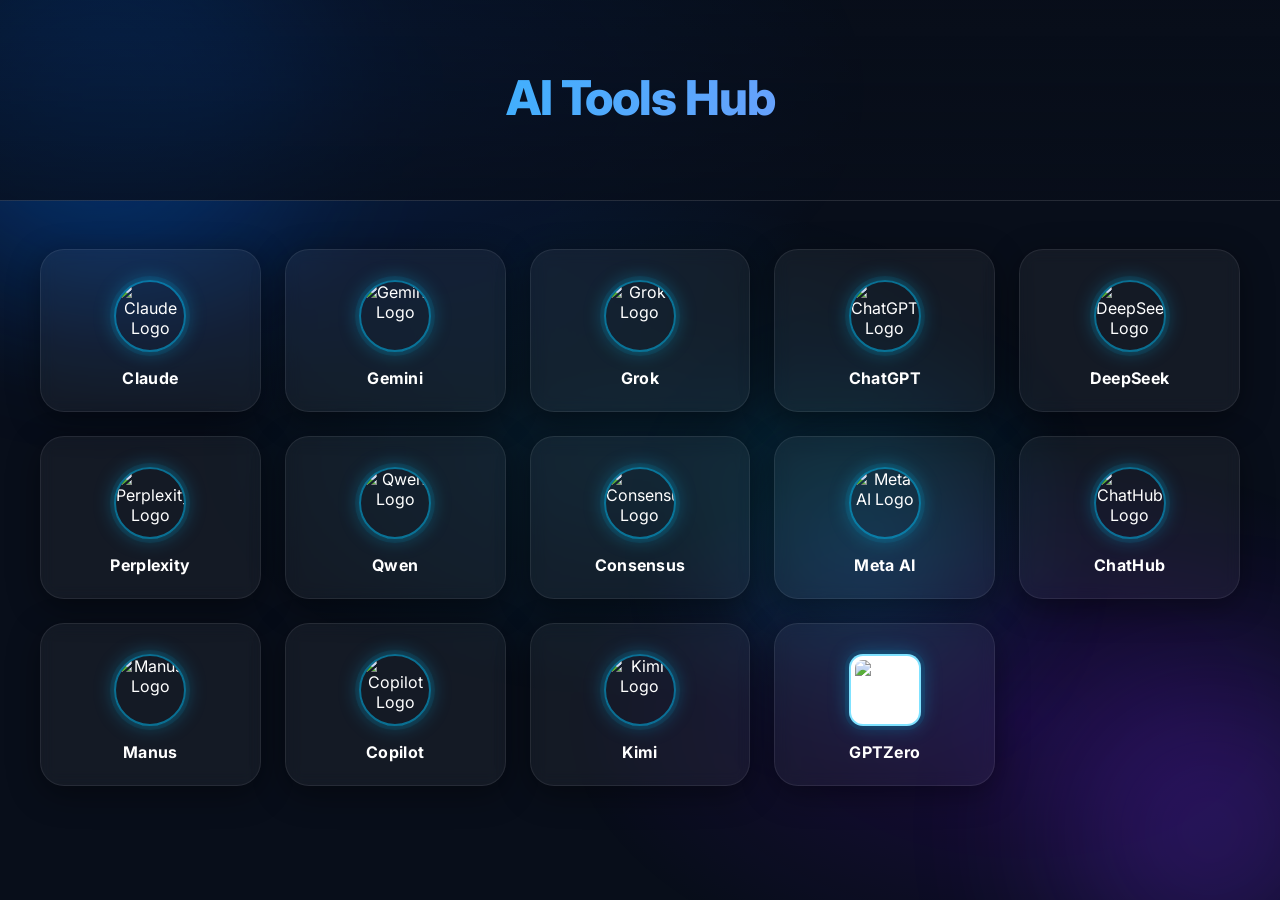
==== Chat.html @ 26856afd "Add chat page" ====
<!DOCTYPE html>
<!-- saved from url=(0022)https://kasrarouhi.me/ -->
<html lang="en"><head><meta http-equiv="Content-Type" content="text/html; charset=UTF-8">

  <meta name="viewport" content="width=device-width, initial-scale=1.0">
  <title>AI Tools Hub</title>
  <link href="https://fonts.googleapis.com/css2?family=Inter:wght@400;600;700;800&display=swap" rel="stylesheet">
  <style>
    *, *::before, *::after { box-sizing: border-box; }

    body {
      font-family: 'Inter', 'Segoe UI', sans-serif;
      background: #080e1a;
      color: #fff;
      margin: 0;
      padding: 0;
      text-align: center;
      min-height: 100vh;
      overflow-x: hidden;
    }

    /* Animated background */
    body::before {
      content: '';
      position: fixed;
      inset: 0;
      background:
        radial-gradient(ellipse 80% 60% at 20% 10%, rgba(0, 100, 255, 0.18) 0%, transparent 60%),
        radial-gradient(ellipse 60% 50% at 80% 80%, rgba(120, 0, 255, 0.15) 0%, transparent 60%),
        radial-gradient(ellipse 50% 40% at 50% 50%, rgba(0, 200, 255, 0.08) 0%, transparent 70%);
      z-index: 0;
      animation: bgShift 12s ease-in-out infinite alternate;
    }

    @keyframes bgShift {
      0%   { opacity: 1; transform: scale(1); }
      100% { opacity: 0.85; transform: scale(1.05); }
    }

    /* Floating orbs */
    .orb {
      position: fixed;
      border-radius: 50%;
      filter: blur(80px);
      opacity: 0.25;
      z-index: 0;
      animation: float linear infinite;
    }
    .orb1 { width: 400px; height: 400px; background: #0072ff; top: -100px; left: -100px; animation-duration: 20s; }
    .orb2 { width: 300px; height: 300px; background: #7b2fff; bottom: -80px; right: -80px; animation-duration: 25s; animation-direction: reverse; }
    .orb3 { width: 200px; height: 200px; background: #00c6ff; top: 50%; left: 60%; animation-duration: 18s; }

    @keyframes float {
      0%   { transform: translate(0, 0) rotate(0deg); }
      33%  { transform: translate(40px, -30px) rotate(120deg); }
      66%  { transform: translate(-20px, 20px) rotate(240deg); }
      100% { transform: translate(0, 0) rotate(360deg); }
    }

    header {
      position: relative;
      z-index: 1;
      padding: 68px 20px 61px;
      background:
        linear-gradient(to bottom, rgba(8,14,26,0.45) 0%, rgba(8,14,26,0.75) 100%),
        url('https://images.unsplash.com/photo-1462331940025-496dfbfc7564?w=1920&q=85') center center / cover no-repeat;
      border-bottom: 1px solid rgba(255, 255, 255, 0.12);
      overflow: hidden;
    }

    .header-badge {
      display: inline-block;
      background: linear-gradient(135deg, rgba(0,198,255,0.15), rgba(0,114,255,0.15));
      border: 1px solid rgba(0,198,255,0.3);
      border-radius: 999px;
      padding: 5px 18px;
      font-size: 0.75rem;
      font-weight: 600;
      letter-spacing: 2px;
      text-transform: uppercase;
      color: #00c6ff;
      margin-bottom: 18px;
    }

    h1 {
      margin: 0 0 12px;
      font-size: 3rem;
      font-weight: 800;
      letter-spacing: -1px;
      background: linear-gradient(100deg, #00c6ff 0%, #a78bfa 50%, #0072ff 100%);
      background-size: 200% auto;
      -webkit-background-clip: text;
      -webkit-text-fill-color: transparent;
      animation: gradientShift 4s linear infinite;
    }

    @keyframes gradientShift {
      0%   { background-position: 0% center; }
      100% { background-position: 200% center; }
    }

    .subtitle {
      color: rgba(255,255,255,0.45);
      font-size: 1rem;
      margin: 0;
      font-weight: 400;
    }

    .grid {
      position: relative;
      z-index: 1;
      display: grid;
      grid-template-columns: repeat(5, 1fr);
      gap: 24px;
      padding: 48px 40px;
    }

    .card {
      position: relative;
      background: rgba(255, 255, 255, 0.05);
      border-radius: 24px;
      padding: 30px 20px 23px;
      border: 1px solid rgba(255, 255, 255, 0.08);
      box-shadow: 0 8px 32px rgba(0, 0, 0, 0.4);
      transition: transform 0.35s cubic-bezier(.22,.68,0,1.2), box-shadow 0.35s ease, border-color 0.35s ease;
      overflow: hidden;
      backdrop-filter: blur(8px);
      opacity: 0;
      animation: fadeUp 0.5s ease forwards;
    }

    /* Staggered entrance */
    .card:nth-child(1)  { animation-delay: 0.05s; }
    .card:nth-child(2)  { animation-delay: 0.10s; }
    .card:nth-child(3)  { animation-delay: 0.15s; }
    .card:nth-child(4)  { animation-delay: 0.20s; }
    .card:nth-child(5)  { animation-delay: 0.25s; }
    .card:nth-child(6)  { animation-delay: 0.30s; }
    .card:nth-child(7)  { animation-delay: 0.35s; }
    .card:nth-child(8)  { animation-delay: 0.40s; }
    .card:nth-child(9)  { animation-delay: 0.45s; }
    .card:nth-child(10) { animation-delay: 0.50s; }
    .card:nth-child(11) { animation-delay: 0.55s; }
    .card:nth-child(12) { animation-delay: 0.60s; }
    .card:nth-child(13) { animation-delay: 0.65s; }
    .card:nth-child(14) { animation-delay: 0.70s; }

    @keyframes fadeUp {
      from { opacity: 0; transform: translateY(24px); }
      to   { opacity: 1; transform: translateY(0); }
    }

    /* Shimmer sweep on hover */
    .card::before {
      content: '';
      position: absolute;
      top: 0; left: -100%;
      width: 60%;
      height: 100%;
      background: linear-gradient(120deg, transparent 0%, rgba(255,255,255,0.07) 50%, transparent 100%);
      transition: left 0.5s ease;
      pointer-events: none;
    }

    .card:hover::before {
      left: 160%;
    }

    /* Gradient border glow on hover */
    .card::after {
      content: '';
      position: absolute;
      inset: -1px;
      border-radius: 24px;
      background: linear-gradient(135deg, #00c6ff, #7b2fff, #0072ff);
      z-index: -1;
      opacity: 0;
      transition: opacity 0.35s ease;
    }

    .card:hover::after {
      opacity: 1;
    }

    .card:hover {
      transform: translateY(-12px) scale(1.04);
      box-shadow: 0 24px 50px rgba(0, 114, 255, 0.3), 0 0 0 1px rgba(0,198,255,0.2);
      border-color: transparent;
    }

    .card a {
      text-decoration: none;
      color: #fff;
      display: flex;
      flex-direction: column;
      align-items: center;
    }

    .card a img {
      width: 72px;
      height: 72px;
      border-radius: 50%;
      margin-bottom: 16px;
      border: 2px solid rgba(0, 198, 255, 0.5);
      box-shadow: 0 0 0 4px rgba(0, 198, 255, 0.08), 0 0 20px rgba(0, 198, 255, 0.35);
      object-fit: cover;
      transition: box-shadow 0.35s ease, transform 0.35s ease;
    }

    .card:hover a img {
      box-shadow: 0 0 0 5px rgba(0,198,255,0.2), 0 0 35px rgba(0,198,255,0.6);
      transform: scale(1.1);
    }

    .card a img.gptzero-logo {
      border-radius: 14px;
      background: white;
      width: 72px;
      height: 72px;
      object-fit: contain;
      padding: 4px;
    }

    .card a span {
      font-size: 1rem;
      font-weight: 700;
      letter-spacing: 0.3px;
      transition: color 0.2s;
    }

    .card:hover a span {
      color: #00c6ff;
    }

    @media (max-width: 1200px) {
      .grid { grid-template-columns: repeat(4, 1fr); }
    }
    @media (max-width: 900px) {
      .grid { grid-template-columns: repeat(3, 1fr); }
    }
    @media (max-width: 600px) {
      .grid { grid-template-columns: repeat(2, 1fr); padding: 24px; }
      h1 { font-size: 2rem; }
    }
    @media (max-width: 380px) {
      .grid { grid-template-columns: 1fr; }
    }
  </style>
<style type="text/css" id="operaUserStyle">
  video {
    filter: -opera-shader(url([data-uri]) -opera-args(1.00 calc(env(-opera-accent-color-r, 255)/255) calc(env(-opera-accent-color-g, 255)/255) calc(env(-opera-accent-color-b, 255)/255)));
  }
</style></head>
<body>
  <div class="orb orb1"></div>
  <div class="orb orb2"></div>
  <div class="orb orb3"></div>
  <header>
    <h1>AI Tools Hub</h1>
  </header>
  <div class="grid">
    <div class="card"><a href="https://claude.ai/new" target="_blank"><img src="https://www.google.com/s2/favicons?domain=claude.ai&sz=128" alt="Claude Logo"><span>Claude</span></a></div>
    <div class="card"><a href="https://gemini.google.com/app" target="_blank"><img src="https://www.google.com/s2/favicons?domain=gemini.google.com&sz=128" alt="Gemini Logo"><span>Gemini</span></a></div>
    <div class="card"><a href="https://grok.com/" target="_blank"><img src="https://www.google.com/s2/favicons?domain=grok.com&sz=128" alt="Grok Logo"><span>Grok</span></a></div>
    <div class="card"><a href="https://chatgpt.com/" target="_blank"><img src="https://www.google.com/s2/favicons?domain=chatgpt.com&sz=128" alt="ChatGPT Logo"><span>ChatGPT</span></a></div>
    <div class="card"><a href="https://chat.deepseek.com/" target="_blank"><img src="https://www.google.com/s2/favicons?domain=deepseek.com&sz=128" alt="DeepSeek Logo"><span>DeepSeek</span></a></div>
    <div class="card"><a href="https://www.perplexity.ai/" target="_blank"><img src="https://www.google.com/s2/favicons?domain=perplexity.ai&sz=128" alt="Perplexity Logo"><span>Perplexity</span></a></div>
    <!-- New Qwen Card -->
    <div class="card"><a href="https://chat.qwen.ai/" target="_blank"><img src="https://www.google.com/s2/favicons?domain=chat.qwen.ai&sz=128" alt="Qwen Logo"><span>Qwen</span></a></div>
    <div class="card"><a href="https://consensus.app/" target="_blank"><img src="https://www.google.com/s2/favicons?domain=consensus.app&sz=128" alt="Consensus Logo"><span>Consensus</span></a></div>
    <div class="card"><a href="https://www.meta.ai/" target="_blank"><img src="https://www.google.com/s2/favicons?domain=meta.ai&sz=128" alt="Meta AI Logo"><span>Meta AI</span></a></div>
    <div class="card"><a href="https://app.chathub.gg/" target="_blank"><img src="https://www.google.com/s2/favicons?domain=chathub.gg&sz=128" alt="ChatHub Logo"><span>ChatHub</span></a></div>
    <div class="card"><a href="https://manus.im/app" target="_blank"><img src="https://www.google.com/s2/favicons?domain=manus.im&sz=128" alt="Manus Logo"><span>Manus</span></a></div>
    <div class="card"><a href="https://copilot.microsoft.com/chats/AiqZ1ySRgDxRhWBVHJ63v" target="_blank"><img src="https://www.google.com/s2/favicons?domain=copilot.microsoft.com&sz=128" alt="Copilot Logo"><span>Copilot</span></a></div>
    <div class="card"><a href="https://www.kimi.com/" target="_blank"><img src="https://www.google.com/s2/favicons?domain=kimi.com&sz=128" alt="Kimi Logo"><span>Kimi</span></a></div>
    <div class="card"><a href="https://app.gptzero.me/" target="_blank"><img class="gptzero-logo" src="https://www.google.com/s2/favicons?domain=gptzero.me&sz=128" alt="GPTZero Logo"><span>GPTZero</span></a></div>
  </div>


</body></html>
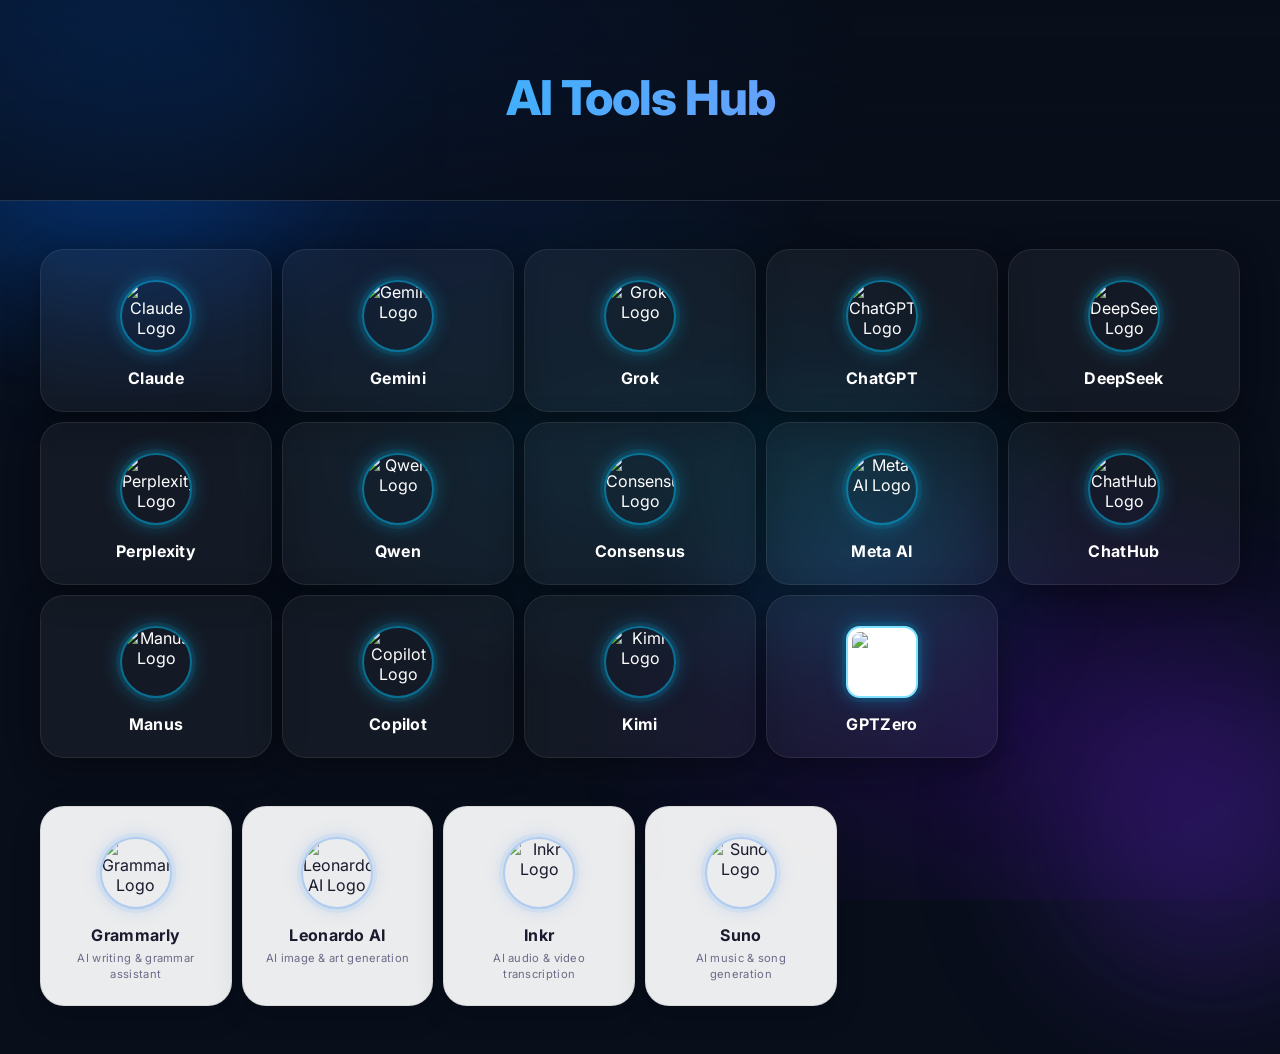
==== commit 296b7a80: "Add light cards" ====
--- a/Chat.html
+++ b/Chat.html
@@ -1,5 +1,4 @@
 <!DOCTYPE html>
-<!-- saved from url=(0022)https://kasrarouhi.me/ -->
 <html lang="en"><head><meta http-equiv="Content-Type" content="text/html; charset=UTF-8">
 
   <meta name="viewport" content="width=device-width, initial-scale=1.0">
@@ -111,7 +110,7 @@
       z-index: 1;
       display: grid;
       grid-template-columns: repeat(5, 1fr);
-      gap: 24px;
+      gap: 10px;
       padding: 48px 40px;
     }
 
@@ -244,6 +243,122 @@
     }
     @media (max-width: 380px) {
       .grid { grid-template-columns: 1fr; }
+    }
+
+    /* ── Light card row ── */
+    .grid-light {
+      position: relative;
+      z-index: 1;
+      display: grid;
+      grid-template-columns: repeat(6, 1fr);
+      gap: 10px;
+      padding: 0 40px 48px;
+    }
+
+    .card-light {
+      position: relative;
+      background: rgba(255, 255, 255, 0.92);
+      border-radius: 24px;
+      padding: 30px 20px 23px;
+      border: 1px solid rgba(0, 0, 0, 0.08);
+      box-shadow: 0 8px 32px rgba(0, 0, 0, 0.12);
+      transition: transform 0.35s cubic-bezier(.22,.68,0,1.2), box-shadow 0.35s ease, border-color 0.35s ease;
+      overflow: hidden;
+      backdrop-filter: blur(8px);
+      opacity: 0;
+      animation: fadeUp 0.5s ease forwards;
+    }
+
+    .card-light:nth-child(1) { animation-delay: 0.05s; }
+    .card-light:nth-child(2) { animation-delay: 0.10s; }
+    .card-light:nth-child(3) { animation-delay: 0.15s; }
+
+    .card-light::before {
+      content: '';
+      position: absolute;
+      top: 0; left: -100%;
+      width: 60%;
+      height: 100%;
+      background: linear-gradient(120deg, transparent 0%, rgba(0,0,0,0.04) 50%, transparent 100%);
+      transition: left 0.5s ease;
+      pointer-events: none;
+    }
+
+    .card-light:hover::before { left: 160%; }
+
+    .card-light::after {
+      content: '';
+      position: absolute;
+      inset: -1px;
+      border-radius: 24px;
+      background: linear-gradient(135deg, #00c6ff, #7b2fff, #0072ff);
+      z-index: -1;
+      opacity: 0;
+      transition: opacity 0.35s ease;
+    }
+
+    .card-light:hover::after { opacity: 1; }
+
+    .card-light:hover {
+      transform: translateY(-12px) scale(1.04);
+      box-shadow: 0 24px 50px rgba(0, 114, 255, 0.2), 0 0 0 1px rgba(0,198,255,0.2);
+      border-color: transparent;
+    }
+
+    .card-light a {
+      text-decoration: none;
+      color: #1a1a2e;
+      display: flex;
+      flex-direction: column;
+      align-items: center;
+    }
+
+    .card-light a img {
+      width: 72px;
+      height: 72px;
+      border-radius: 50%;
+      margin-bottom: 16px;
+      border: 2px solid rgba(0, 114, 255, 0.25);
+      box-shadow: 0 0 0 4px rgba(0, 114, 255, 0.06), 0 0 20px rgba(0, 114, 255, 0.15);
+      object-fit: cover;
+      transition: box-shadow 0.35s ease, transform 0.35s ease;
+    }
+
+    .card-light:hover a img {
+      box-shadow: 0 0 0 5px rgba(0,198,255,0.2), 0 0 35px rgba(0,198,255,0.5);
+      transform: scale(1.1);
+    }
+
+    .card-light a span {
+      font-size: 1rem;
+      font-weight: 700;
+      letter-spacing: 0.3px;
+      color: #1a1a2e;
+      transition: color 0.2s;
+    }
+
+    .card-light:hover a span { color: #0072ff; }
+
+    .card-light a .card-desc {
+      font-size: 0.7rem;
+      font-weight: 400;
+      color: #6b6b8a;
+      margin-top: 6px;
+      text-align: center;
+      line-height: 1.4;
+    }
+
+    @media (max-width: 1200px) {
+      .grid-light { grid-template-columns: repeat(5, 1fr); }
+    }
+    @media (max-width: 900px) {
+      .grid-light { grid-template-columns: repeat(3, 1fr); }
+    }
+    @media (max-width: 600px) {
+      .grid-light { grid-template-columns: repeat(2, 1fr); padding: 0 24px 24px; }
+    }
+    @media (max-width: 380px) {
+      .grid-light { grid-template-columns: 1fr; }
     }
   </style>
 <style type="text/css" id="operaUserStyle">
@@ -265,7 +380,6 @@
     <div class="card"><a href="https://chatgpt.com/" target="_blank"><img src="https://www.google.com/s2/favicons?domain=chatgpt.com&sz=128" alt="ChatGPT Logo"><span>ChatGPT</span></a></div>
     <div class="card"><a href="https://chat.deepseek.com/" target="_blank"><img src="https://www.google.com/s2/favicons?domain=deepseek.com&sz=128" alt="DeepSeek Logo"><span>DeepSeek</span></a></div>
     <div class="card"><a href="https://www.perplexity.ai/" target="_blank"><img src="https://www.google.com/s2/favicons?domain=perplexity.ai&sz=128" alt="Perplexity Logo"><span>Perplexity</span></a></div>
-    <!-- New Qwen Card -->
     <div class="card"><a href="https://chat.qwen.ai/" target="_blank"><img src="https://www.google.com/s2/favicons?domain=chat.qwen.ai&sz=128" alt="Qwen Logo"><span>Qwen</span></a></div>
     <div class="card"><a href="https://consensus.app/" target="_blank"><img src="https://www.google.com/s2/favicons?domain=consensus.app&sz=128" alt="Consensus Logo"><span>Consensus</span></a></div>
     <div class="card"><a href="https://www.meta.ai/" target="_blank"><img src="https://www.google.com/s2/favicons?domain=meta.ai&sz=128" alt="Meta AI Logo"><span>Meta AI</span></a></div>
@@ -276,5 +390,12 @@
     <div class="card"><a href="https://app.gptzero.me/" target="_blank"><img class="gptzero-logo" src="https://www.google.com/s2/favicons?domain=gptzero.me&sz=128" alt="GPTZero Logo"><span>GPTZero</span></a></div>
   </div>
 
+  <div class="grid-light">
+    <div class="card-light"><a href="https://app.grammarly.com" target="_blank"><img src="https://www.google.com/s2/favicons?domain=grammarly.com&sz=128" alt="Grammarly Logo"><span>Grammarly</span><span class="card-desc">AI writing & grammar assistant</span></a></div>
+    <div class="card-light"><a href="https://app.leonardo.ai" target="_blank"><img src="https://www.google.com/s2/favicons?domain=leonardo.ai&sz=128" alt="Leonardo AI Logo"><span>Leonardo AI</span><span class="card-desc">AI image & art generation</span></a></div>
+    <div class="card-light"><a href="https://inkr.app/dash?l=en" target="_blank"><img src="https://www.google.com/s2/favicons?domain=inkr.app&sz=128" alt="Inkr Logo"><span>Inkr</span><span class="card-desc">AI audio & video transcription</span></a></div>
+    <div class="card-light"><a href="https://suno.com/discover" target="_blank"><img src="https://www.google.com/s2/favicons?domain=suno.com&sz=128" alt="Suno Logo"><span>Suno</span><span class="card-desc">AI music & song generation</span></a></div>
+  </div>
+
 
 </body></html>
